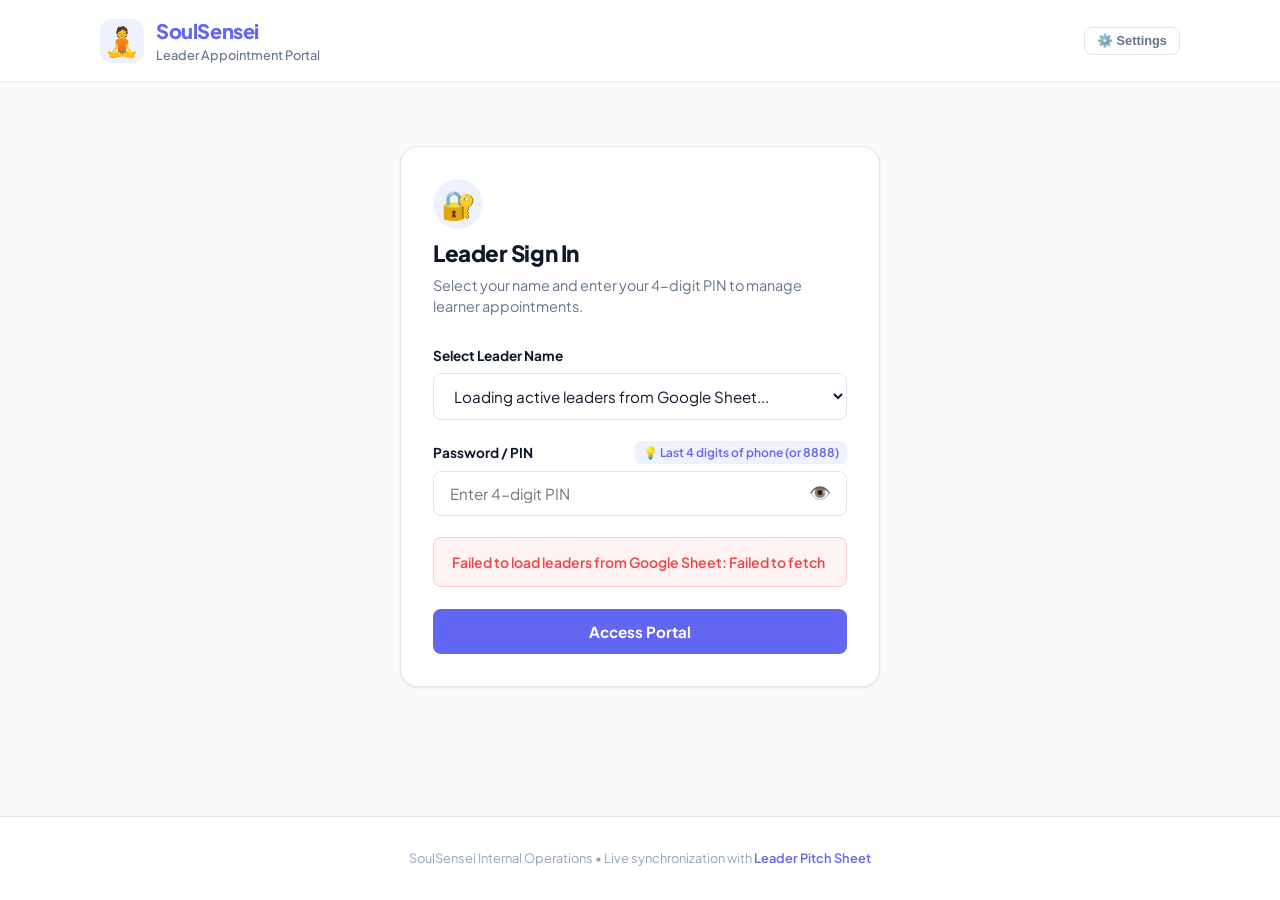
==== index.html @ 46f4b1a6 "fix: move web app to root for GitHub Pages hosting with direct Google Sheets sync" ====
<!DOCTYPE html>
<html lang="en">
<head>
  <meta charset="UTF-8">
  <meta name="viewport" content="width=device-width, initial-scale=1.0">
  <title>SoulSensei • Leader Appointment Portal</title>
  <link rel="preconnect" href="https://fonts.googleapis.com">
  <link rel="preconnect" href="https://fonts.gstatic.com" crossorigin>
  <link href="https://fonts.googleapis.com/css2?family=Plus+Jakarta+Sans:wght@400;500;600;700;800&display=swap" rel="stylesheet">
  <link rel="stylesheet" href="./style.css">
</head>
<body>
  <div class="app-container">
    <!-- Header -->
    <header class="app-header">
      <div class="header-content">
        <div class="brand">
          <div class="brand-logo">🧘</div>
          <div class="brand-text">
            <span class="brand-title">SoulSensei</span>
            <span class="brand-subtitle">Leader Appointment Portal</span>
          </div>
        </div>
        <div class="header-actions">
          <button id="btn-open-settings" class="btn-icon-subtle" title="Configure Sheet Webhook">⚙️ Settings</button>
          <div id="user-badge" class="user-badge hidden">
            <span class="leader-avatar" id="badge-avatar">L</span>
            <div class="badge-details">
              <span class="badge-name" id="badge-name">Leader Name</span>
              <span class="badge-role">Verified Leader</span>
            </div>
            <button id="btn-logout" class="btn-text">Sign Out</button>
          </div>
        </div>
      </div>
    </header>

    <!-- Main Container -->
    <main class="main-content">
      <!-- Section 1: Sign In -->
      <section id="auth-section" class="card auth-card">
        <div class="card-header">
          <div class="icon-circle">🔐</div>
          <h2>Leader Sign In</h2>
          <p class="subtitle">Select your name and enter your 4-digit PIN to manage learner appointments.</p>
        </div>

        <form id="login-form" class="form-body">
          <div class="form-group">
            <label for="leader-select">Select Leader Name</label>
            <div class="select-wrapper">
              <select id="leader-select" required>
                <option value="" disabled selected>Loading active leaders from Google Sheet...</option>
              </select>
            </div>
          </div>

          <div class="form-group">
            <div class="label-row">
              <label for="leader-password">Password / PIN</label>
              <span class="helper-badge" title="Last 4 digits of your registered phone number or 8888">💡 Last 4 digits of phone (or 8888)</span>
            </div>
            <div class="password-wrapper">
              <input type="password" id="leader-password" placeholder="Enter 4-digit PIN" required maxlength="10" autocomplete="current-password">
              <button type="button" id="toggle-password" class="btn-icon" aria-label="Toggle password visibility">👁️</button>
            </div>
          </div>

          <div id="auth-error" class="alert alert-error hidden"></div>

          <button type="submit" id="btn-login" class="btn btn-primary btn-block">
            <span class="btn-text-content">Access Portal</span>
            <span class="spinner hidden"></span>
          </button>
        </form>
      </section>

      <!-- Section 2: Scheduling View (Visible upon sign-in) -->
      <section id="scheduling-section" class="hidden">
        <!-- Main Form Card -->
        <div class="card schedule-card">
          <div class="card-header flex-header">
            <div>
              <div class="badge-pill">1:1 Follow-up & Scheduling</div>
              <h2>Schedule Learner Appointment</h2>
              <p class="subtitle">Select a learner from today's sessions and schedule their appointment.</p>
            </div>
            <button id="btn-refresh-data" class="btn btn-secondary btn-sm" title="Reload Sheet Data">
              🔄 Refresh List
            </button>
          </div>

          <form id="schedule-form" class="form-body">
            <!-- Learner Dropdown -->
            <div class="form-group">
              <label for="user-select">Select Learner</label>
              <div class="select-wrapper">
                <select id="user-select" required>
                  <option value="" disabled selected>Choose a learner...</option>
                </select>
              </div>
              <span class="form-hint">Showing learners who have sessions with you on today's schedule.</span>
            </div>

            <!-- Learner Details Card -->
            <div id="user-info-card" class="info-card hidden">
              <div class="info-card-header">
                <span class="info-title">Learner Details</span>
                <span class="tag-status" id="info-config-tag">Config #---</span>
              </div>
              <div class="info-grid">
                <div class="info-item">
                  <span class="info-label">Learner Name</span>
                  <span class="info-value" id="info-user-name">-</span>
                </div>
                <div class="info-item">
                  <span class="info-label">Learner User ID</span>
                  <span class="info-value" id="info-user-id">-</span>
                </div>
                <div class="info-item">
                  <span class="info-label">Offering / Session</span>
                  <span class="info-value" id="info-ooo-name">-</span>
                </div>
                <div class="info-item">
                  <span class="info-label">Original Session (IST)</span>
                  <span class="info-value" id="info-session-time">-</span>
                </div>
              </div>
            </div>

            <!-- Date and Time Picker -->
            <div class="form-row">
              <div class="form-group flex-1">
                <label for="appointment-date-time">Appointment Date & Time (IST)</label>
                <input type="datetime-local" id="appointment-date-time" required>
                <span class="form-hint">Select the appointment date and time.</span>
              </div>
            </div>

            <!-- Optional Notes -->
            <div class="form-group">
              <label for="appointment-notes">Session Notes / Instructions <span class="optional">(Optional)</span></label>
              <textarea id="appointment-notes" rows="3" placeholder="Add specific topics, focus areas, or learner requests..."></textarea>
            </div>

            <div id="schedule-feedback" class="alert hidden"></div>

            <div class="form-actions">
              <button type="submit" id="btn-submit-appointment" class="btn btn-primary btn-lg">
                <span class="btn-text-content">Confirm & Save Appointment</span>
                <span class="spinner hidden"></span>
              </button>
            </div>
          </form>
        </div>

        <!-- Section 3: Scheduled Appointments List -->
        <div class="card appointments-card">
          <div class="card-header flex-header">
            <div>
              <h3>Scheduled Appointments</h3>
              <p class="subtitle">Saved to Google Sheet (tab: <strong>'Scheduled Appointments'</strong>).</p>
            </div>
            <div class="badge-group">
              <span id="appointment-count-badge" class="counter-badge">0 saved</span>
              <a href="https://docs.google.com/spreadsheets/d/1q-gadAgzT7Rim6p_3GvIPwTj_nznz_IkGrzLG3XP6NI/edit#gid=0" target="_blank" class="btn-link">Open Sheet ↗</a>
            </div>
          </div>

          <div id="appointments-loading" class="loading-state hidden">
            <span class="spinner-large"></span>
            <p>Loading scheduled appointments...</p>
          </div>

          <div id="appointments-empty" class="empty-state">
            <div class="empty-icon">📅</div>
            <p>No appointments recorded for you yet today.</p>
            <span class="empty-sub">Use the form above to schedule appointments.</span>
          </div>

          <div id="appointments-list-container" class="table-wrapper hidden">
            <table class="data-table">
              <thead>
                <tr>
                  <th>Learner Name</th>
                  <th>User ID</th>
                  <th>Offering</th>
                  <th>Scheduled Date & Time</th>
                  <th>Notes</th>
                  <th>Status</th>
                </tr>
              </thead>
              <tbody id="appointments-tbody">
                <!-- Rows injected dynamically -->
              </tbody>
            </table>
          </div>
        </div>
      </section>
    </main>

    <!-- Settings Modal -->
    <div id="settings-modal" class="modal-backdrop hidden">
      <div class="modal-card">
        <div class="modal-header">
          <h3>Google Sheets Integration Settings</h3>
          <button id="btn-close-settings" class="btn-close">✕</button>
        </div>
        <div class="modal-body">
          <p class="modal-desc">This portal syncs with the <a href="https://docs.google.com/spreadsheets/d/1q-gadAgzT7Rim6p_3GvIPwTj_nznz_IkGrzLG3XP6NI/edit" target="_blank">Leader Pitch Sheet</a>.</p>
          
          <div class="form-group">
            <label for="apps-script-url">Google Apps Script Webhook URL (Optional for Direct Writes)</label>
            <input type="text" id="apps-script-url" placeholder="https://script.google.com/macros/s/.../exec">
            <span class="form-hint">If deployed as a static site (GitHub Pages), provide your Apps Script Web App URL to write directly to Google Sheets.</span>
          </div>

          <div class="info-box">
            <strong>📋 How to get an Apps Script URL in 1 minute:</strong>
            <ol>
              <li>Open the <a href="https://docs.google.com/spreadsheets/d/1q-gadAgzT7Rim6p_3GvIPwTj_nznz_IkGrzLG3XP6NI/edit" target="_blank">Google Sheet</a>.</li>
              <li>Click <strong>Extensions > Apps Script</strong>.</li>
              <li>Paste the code from <code>google-apps-script.js</code>.</li>
              <li>Click <strong>Deploy > New deployment > Web app</strong> (Access: Anyone).</li>
              <li>Paste the generated URL above.</li>
            </ol>
          </div>
        </div>
        <div class="modal-footer">
          <button id="btn-save-settings" class="btn btn-primary">Save Settings</button>
        </div>
      </div>
    </div>

    <!-- Footer -->
    <footer class="app-footer">
      <p>SoulSensei Internal Operations • Live synchronization with <a href="https://docs.google.com/spreadsheets/d/1q-gadAgzT7Rim6p_3GvIPwTj_nznz_IkGrzLG3XP6NI/edit#gid=0" target="_blank">Leader Pitch Sheet</a></p>
    </footer>
  </div>

  <script src="./app.js"></script>
</body>
</html>
---- style.css ----
/* SoulSensei Design System */
:root {
  --primary: #6366f1;
  --primary-hover: #4f46e5;
  --primary-light: #eef2ff;
  --primary-border: #c7d2fe;
  --accent: #8b5cf6;
  --bg: #f8fafc;
  --surface: #ffffff;
  --border: #e2e8f0;
  --border-focus: #818cf8;
  --text-main: #0f172a;
  --text-muted: #64748b;
  --text-sub: #94a3b8;
  --success: #10b981;
  --success-bg: #ecfdf5;
  --success-border: #a7f3d0;
  --error: #ef4444;
  --error-bg: #fef2f2;
  --error-border: #fecaca;
  --radius-sm: 8px;
  --radius-md: 12px;
  --radius-lg: 18px;
  --shadow-sm: 0 1px 3px rgba(0,0,0,0.06), 0 1px 2px rgba(0,0,0,0.04);
  --shadow-md: 0 4px 6px -1px rgba(0,0,0,0.08), 0 2px 4px -2px rgba(0,0,0,0.05);
  --shadow-lg: 0 10px 15px -3px rgba(0,0,0,0.08), 0 4px 6px -4px rgba(0,0,0,0.03);
  --transition: all 0.2s cubic-bezier(0.4, 0, 0.2, 1);
}

* {
  box-sizing: border-box;
  margin: 0;
  padding: 0;
}

body {
  font-family: 'Plus Jakarta Sans', system-ui, -apple-system, sans-serif;
  background-color: var(--bg);
  color: var(--text-main);
  line-height: 1.5;
  -webkit-font-smoothing: antialiased;
}

.app-container {
  min-height: 100vh;
  display: flex;
  flex-direction: column;
}

/* Header */
.app-header {
  background: var(--surface);
  border-bottom: 1px solid var(--border);
  padding: 1rem 2rem;
  position: sticky;
  top: 0;
  z-index: 50;
}

.header-content {
  max-width: 1080px;
  margin: 0 auto;
  display: flex;
  align-items: center;
  justify-content: space-between;
}

.header-actions {
  display: flex;
  align-items: center;
  gap: 1rem;
}

.brand {
  display: flex;
  align-items: center;
  gap: 0.75rem;
}

.brand-logo {
  font-size: 1.8rem;
  background: var(--primary-light);
  width: 44px;
  height: 44px;
  display: flex;
  align-items: center;
  justify-content: center;
  border-radius: var(--radius-md);
}

.brand-text {
  display: flex;
  flex-direction: column;
}

.brand-title {
  font-weight: 800;
  font-size: 1.25rem;
  color: var(--primary);
  letter-spacing: -0.02em;
}

.brand-subtitle {
  font-size: 0.8rem;
  color: var(--text-muted);
  font-weight: 500;
}

/* User Badge */
.user-badge {
  display: flex;
  align-items: center;
  gap: 0.75rem;
  background: var(--primary-light);
  padding: 0.35rem 0.85rem;
  border-radius: 999px;
  border: 1px solid var(--primary-border);
}

.leader-avatar {
  background: var(--primary);
  color: white;
  width: 30px;
  height: 30px;
  border-radius: 50%;
  display: flex;
  align-items: center;
  justify-content: center;
  font-size: 0.85rem;
  font-weight: 700;
}

.badge-details {
  display: flex;
  flex-direction: column;
}

.badge-name {
  font-weight: 700;
  font-size: 0.85rem;
  color: var(--text-main);
}

.badge-role {
  font-size: 0.7rem;
  color: var(--primary);
  font-weight: 600;
}

.badge-group {
  display: flex;
  align-items: center;
  gap: 0.5rem;
}

.btn-text {
  background: none;
  border: none;
  color: var(--text-muted);
  font-size: 0.75rem;
  cursor: pointer;
  padding: 0.2rem 0.4rem;
  margin-left: 0.5rem;
  border-radius: var(--radius-sm);
  font-weight: 600;
}

.btn-text:hover {
  color: var(--error);
  background: var(--error-bg);
}

.btn-icon-subtle {
  background: none;
  border: 1px solid var(--border);
  padding: 0.35rem 0.75rem;
  border-radius: var(--radius-sm);
  font-size: 0.8rem;
  font-weight: 600;
  color: var(--text-muted);
  cursor: pointer;
  transition: var(--transition);
}

.btn-icon-subtle:hover {
  background: var(--primary-light);
  color: var(--primary);
  border-color: var(--primary-border);
}

.btn-link {
  color: var(--primary);
  text-decoration: none;
  font-size: 0.8rem;
  font-weight: 600;
}

.btn-link:hover {
  text-decoration: underline;
}

/* Main Content */
.main-content {
  flex: 1;
  max-width: 960px;
  width: 100%;
  margin: 2rem auto;
  padding: 0 1.5rem;
  display: flex;
  flex-direction: column;
  gap: 2rem;
}

/* Cards */
.card {
  background: var(--surface);
  border-radius: var(--radius-lg);
  border: 1px solid var(--border);
  box-shadow: var(--shadow-sm);
  padding: 2rem;
  transition: var(--transition);
}

.card:hover {
  box-shadow: var(--shadow-md);
}

.auth-card {
  max-width: 480px;
  margin: 2rem auto;
  width: 100%;
}

.card-header {
  margin-bottom: 1.75rem;
}

.card-header h2 {
  font-size: 1.4rem;
  font-weight: 800;
  color: var(--text-main);
  letter-spacing: -0.02em;
  margin-top: 0.5rem;
}

.card-header h3 {
  font-size: 1.2rem;
  font-weight: 700;
  color: var(--text-main);
}

.card-header .subtitle {
  color: var(--text-muted);
  font-size: 0.9rem;
  margin-top: 0.25rem;
}

.flex-header {
  display: flex;
  justify-content: space-between;
  align-items: flex-start;
  flex-wrap: wrap;
  gap: 1rem;
}

.icon-circle {
  font-size: 1.75rem;
  background: var(--primary-light);
  width: 50px;
  height: 50px;
  border-radius: 50%;
  display: flex;
  align-items: center;
  justify-content: center;
  margin-bottom: 0.5rem;
}

.badge-pill {
  display: inline-block;
  font-size: 0.75rem;
  font-weight: 700;
  color: var(--primary);
  background: var(--primary-light);
  padding: 0.25rem 0.75rem;
  border-radius: 999px;
  text-transform: uppercase;
  letter-spacing: 0.05em;
  margin-bottom: 0.5rem;
}

.counter-badge {
  background: var(--bg);
  border: 1px solid var(--border);
  color: var(--text-muted);
  font-size: 0.8rem;
  font-weight: 700;
  padding: 0.3rem 0.8rem;
  border-radius: 999px;
}

/* Forms */
.form-body {
  display: flex;
  flex-direction: column;
  gap: 1.35rem;
}

.form-group {
  display: flex;
  flex-direction: column;
  gap: 0.4rem;
}

.form-row {
  display: flex;
  gap: 1.25rem;
}

.flex-1 {
  flex: 1;
}

.label-row {
  display: flex;
  justify-content: space-between;
  align-items: center;
}

label {
  font-size: 0.85rem;
  font-weight: 700;
  color: var(--text-main);
}

.helper-badge {
  font-size: 0.75rem;
  color: var(--primary);
  background: var(--primary-light);
  padding: 0.15rem 0.5rem;
  border-radius: 6px;
  font-weight: 600;
}

.form-hint {
  font-size: 0.75rem;
  color: var(--text-muted);
  margin-top: 0.2rem;
}

.optional {
  font-size: 0.75rem;
  color: var(--text-muted);
  font-weight: 400;
}

input[type="text"],
input[type="password"],
input[type="datetime-local"],
select,
textarea {
  width: 100%;
  padding: 0.75rem 1rem;
  font-size: 0.95rem;
  font-family: inherit;
  color: var(--text-main);
  background: #ffffff;
  border: 1px solid var(--border);
  border-radius: var(--radius-sm);
  transition: var(--transition);
}

input:focus,
select:focus,
textarea:focus {
  outline: none;
  border-color: var(--border-focus);
  box-shadow: 0 0 0 3px rgba(99, 102, 241, 0.15);
}

.password-wrapper {
  position: relative;
  display: flex;
  align-items: center;
}

.password-wrapper input {
  padding-right: 3rem;
}

.btn-icon {
  position: absolute;
  right: 0.75rem;
  background: none;
  border: none;
  font-size: 1.1rem;
  cursor: pointer;
  color: var(--text-muted);
  padding: 0.25rem;
}

/* Info Card */
.info-card {
  background: var(--primary-light);
  border: 1px solid var(--primary-border);
  border-radius: var(--radius-md);
  padding: 1.25rem;
  animation: fadeIn 0.3s ease;
}

.info-card-header {
  display: flex;
  justify-content: space-between;
  align-items: center;
  margin-bottom: 0.75rem;
}

.info-title {
  font-size: 0.8rem;
  font-weight: 800;
  color: var(--primary);
  text-transform: uppercase;
  letter-spacing: 0.04em;
}

.tag-status {
  background: var(--surface);
  border: 1px solid var(--primary-border);
  color: var(--primary);
  font-size: 0.75rem;
  font-weight: 700;
  padding: 0.15rem 0.5rem;
  border-radius: 6px;
}

.info-grid {
  display: grid;
  grid-template-columns: repeat(auto-fit, minmax(180px, 1fr));
  gap: 0.85rem;
}

.info-item {
  display: flex;
  flex-direction: column;
}

.info-label {
  font-size: 0.7rem;
  font-weight: 600;
  color: var(--text-muted);
  text-transform: uppercase;
}

.info-value {
  font-size: 0.95rem;
  font-weight: 700;
  color: var(--text-main);
  margin-top: 0.1rem;
}

/* Buttons */
.btn {
  display: inline-flex;
  align-items: center;
  justify-content: center;
  gap: 0.5rem;
  font-family: inherit;
  font-weight: 700;
  font-size: 0.95rem;
  padding: 0.75rem 1.5rem;
  border-radius: var(--radius-sm);
  border: 1px solid transparent;
  cursor: pointer;
  transition: var(--transition);
}

.btn-primary {
  background: var(--primary);
  color: white;
}

.btn-primary:hover:not(:disabled) {
  background: var(--primary-hover);
  box-shadow: 0 4px 12px rgba(99, 102, 241, 0.3);
}

.btn-secondary {
  background: var(--bg);
  border-color: var(--border);
  color: var(--text-main);
}

.btn-secondary:hover:not(:disabled) {
  background: #ffffff;
  border-color: var(--primary-border);
  color: var(--primary);
}

.btn-block {
  width: 100%;
}

.btn-lg {
  padding: 0.9rem 2rem;
  font-size: 1rem;
}

.btn-sm {
  padding: 0.4rem 0.8rem;
  font-size: 0.8rem;
}

.btn:disabled {
  opacity: 0.6;
  cursor: not-allowed;
}

/* Alerts */
.alert {
  padding: 0.85rem 1.15rem;
  border-radius: var(--radius-sm);
  font-size: 0.875rem;
  font-weight: 600;
  display: flex;
  align-items: center;
  gap: 0.5rem;
}

.alert-error {
  background: var(--error-bg);
  color: var(--error);
  border: 1px solid var(--error-border);
}

.alert-success {
  background: var(--success-bg);
  color: #065f46;
  border: 1px solid var(--success-border);
}

/* Tables */
.table-wrapper {
  overflow-x: auto;
  border-radius: var(--radius-md);
  border: 1px solid var(--border);
  margin-top: 1rem;
}

.data-table {
  width: 100%;
  border-collapse: collapse;
  text-align: left;
  font-size: 0.875rem;
}

.data-table th {
  background: var(--bg);
  padding: 0.75rem 1rem;
  font-weight: 700;
  color: var(--text-muted);
  border-bottom: 1px solid var(--border);
  text-transform: uppercase;
  font-size: 0.75rem;
  letter-spacing: 0.03em;
}

.data-table td {
  padding: 0.85rem 1rem;
  border-bottom: 1px solid var(--border);
  color: var(--text-main);
}

.data-table tr:last-child td {
  border-bottom: none;
}

.data-table tr:hover td {
  background: #f8fafc;
}

.status-pill {
  display: inline-block;
  padding: 0.2rem 0.6rem;
  border-radius: 999px;
  font-size: 0.75rem;
  font-weight: 700;
  background: var(--success-bg);
  color: #047857;
  border: 1px solid var(--success-border);
}

/* Empty States & Loading */
.empty-state, .loading-state {
  text-align: center;
  padding: 3rem 1rem;
  color: var(--text-muted);
}

.empty-icon {
  font-size: 2.5rem;
  margin-bottom: 0.5rem;
}

.empty-state p {
  font-weight: 700;
  color: var(--text-main);
}

.empty-sub {
  font-size: 0.8rem;
  display: block;
  margin-top: 0.25rem;
}

.spinner {
  width: 16px;
  height: 16px;
  border: 2px solid rgba(255, 255, 255, 0.3);
  border-radius: 50%;
  border-top-color: white;
  animation: spin 0.7s linear infinite;
  display: inline-block;
}

.spinner-large {
  width: 32px;
  height: 32px;
  border: 3px solid var(--primary-light);
  border-radius: 50%;
  border-top-color: var(--primary);
  animation: spin 0.8s linear infinite;
  display: inline-block;
  margin-bottom: 0.75rem;
}

/* Modal */
.modal-backdrop {
  position: fixed;
  inset: 0;
  background: rgba(15, 23, 42, 0.5);
  backdrop-filter: blur(4px);
  display: flex;
  align-items: center;
  justify-content: center;
  z-index: 100;
  padding: 1rem;
}

.modal-card {
  background: var(--surface);
  border-radius: var(--radius-lg);
  max-width: 560px;
  width: 100%;
  box-shadow: var(--shadow-lg);
  display: flex;
  flex-direction: column;
  overflow: hidden;
  animation: fadeIn 0.2s ease;
}

.modal-header {
  padding: 1.25rem 1.5rem;
  border-bottom: 1px solid var(--border);
  display: flex;
  justify-content: space-between;
  align-items: center;
}

.modal-header h3 {
  font-size: 1.1rem;
  font-weight: 800;
  color: var(--text-main);
}

.btn-close {
  background: none;
  border: none;
  font-size: 1.2rem;
  cursor: pointer;
  color: var(--text-muted);
}

.modal-body {
  padding: 1.5rem;
  display: flex;
  flex-direction: column;
  gap: 1.25rem;
}

.modal-desc {
  font-size: 0.875rem;
  color: var(--text-muted);
}

.modal-footer {
  padding: 1rem 1.5rem;
  border-top: 1px solid var(--border);
  display: flex;
  justify-content: flex-end;
  background: var(--bg);
}

.info-box {
  background: var(--bg);
  border: 1px solid var(--border);
  border-radius: var(--radius-sm);
  padding: 1rem;
  font-size: 0.85rem;
  color: var(--text-main);
}

.info-box ol {
  margin-top: 0.5rem;
  padding-left: 1.25rem;
}

.info-box li {
  margin-bottom: 0.25rem;
}

@keyframes spin {
  to { transform: rotate(360deg); }
}

@keyframes fadeIn {
  from { opacity: 0; transform: translateY(-4px); }
  to { opacity: 1; transform: translateY(0); }
}

/* Footer */
.app-footer {
  text-align: center;
  padding: 2rem 1rem;
  color: var(--text-sub);
  font-size: 0.8rem;
  border-top: 1px solid var(--border);
  background: var(--surface);
  margin-top: auto;
}

.app-footer a {
  color: var(--primary);
  text-decoration: none;
  font-weight: 600;
}

.app-footer a:hover {
  text-decoration: underline;
}

.hidden {
  display: none !important;
}

/* Responsive */
@media (max-width: 640px) {
  .app-header {
    padding: 0.75rem 1rem;
  }
  .card {
    padding: 1.25rem;
  }
  .form-row {
    flex-direction: column;
    gap: 1rem;
  }
}
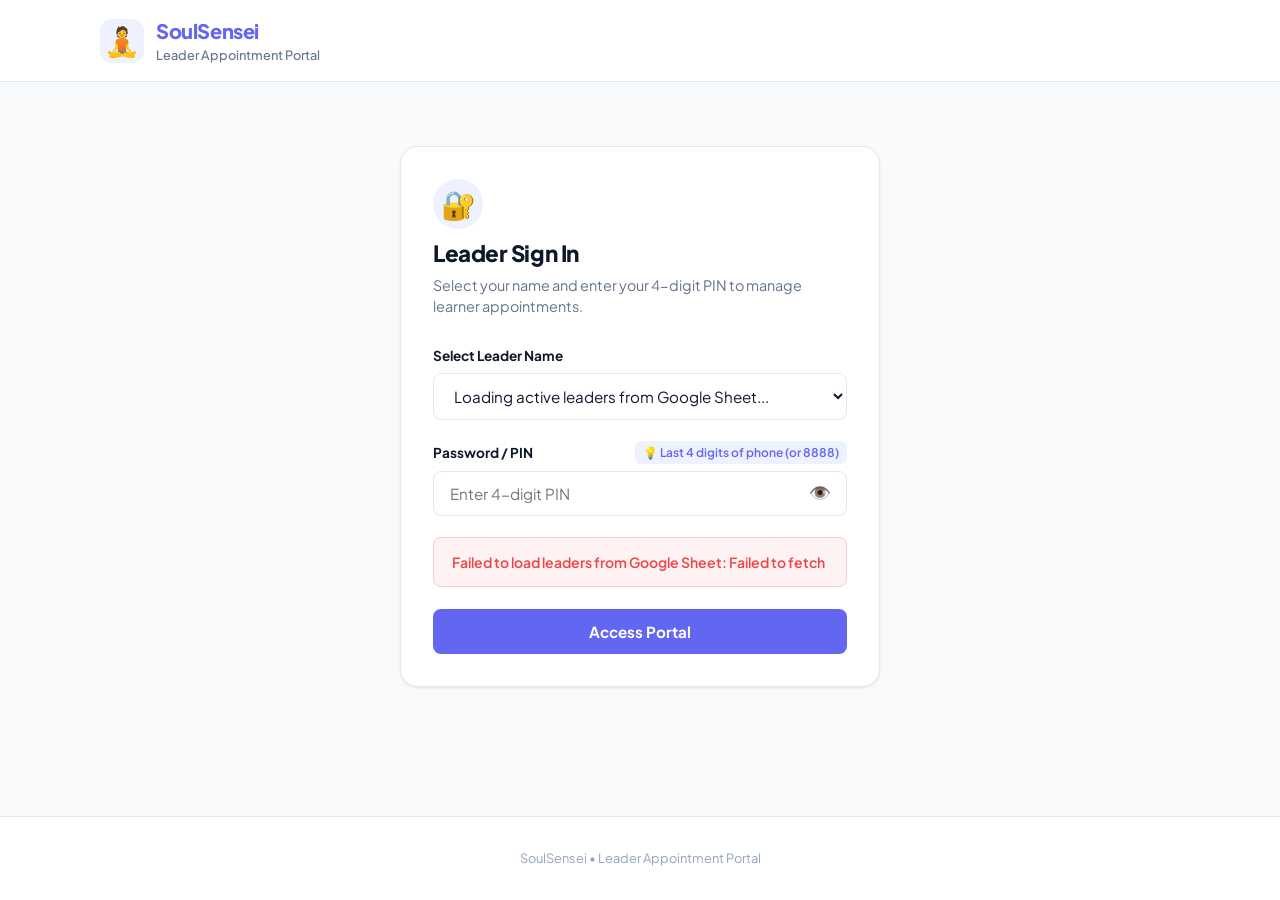
==== commit 00384397: "fix(security): remove settings modal and all direct links to the Google Sheet" ====
--- a/index.html
+++ b/index.html
@@ -22,7 +22,6 @@
           </div>
         </div>
         <div class="header-actions">
-          <button id="btn-open-settings" class="btn-icon-subtle" title="Configure Sheet Webhook">⚙️ Settings</button>
           <div id="user-badge" class="user-badge hidden">
             <span class="leader-avatar" id="badge-avatar">L</span>
             <div class="badge-details">
@@ -159,11 +158,10 @@
           <div class="card-header flex-header">
             <div>
               <h3>Scheduled Appointments</h3>
-              <p class="subtitle">Saved to Google Sheet (tab: <strong>'Scheduled Appointments'</strong>).</p>
+              <p class="subtitle">Your confirmed appointments.</p>
             </div>
             <div class="badge-group">
               <span id="appointment-count-badge" class="counter-badge">0 saved</span>
-              <a href="https://docs.google.com/spreadsheets/d/1q-gadAgzT7Rim6p_3GvIPwTj_nznz_IkGrzLG3XP6NI/edit#gid=0" target="_blank" class="btn-link">Open Sheet ↗</a>
             </div>
           </div>
 
@@ -199,42 +197,9 @@
       </section>
     </main>
 
-    <!-- Settings Modal -->
-    <div id="settings-modal" class="modal-backdrop hidden">
-      <div class="modal-card">
-        <div class="modal-header">
-          <h3>Google Sheets Integration Settings</h3>
-          <button id="btn-close-settings" class="btn-close">✕</button>
-        </div>
-        <div class="modal-body">
-          <p class="modal-desc">This portal syncs with the <a href="https://docs.google.com/spreadsheets/d/1q-gadAgzT7Rim6p_3GvIPwTj_nznz_IkGrzLG3XP6NI/edit" target="_blank">Leader Pitch Sheet</a>.</p>
-          
-          <div class="form-group">
-            <label for="apps-script-url">Google Apps Script Webhook URL (Optional for Direct Writes)</label>
-            <input type="text" id="apps-script-url" placeholder="https://script.google.com/macros/s/.../exec">
-            <span class="form-hint">If deployed as a static site (GitHub Pages), provide your Apps Script Web App URL to write directly to Google Sheets.</span>
-          </div>
-
-          <div class="info-box">
-            <strong>📋 How to get an Apps Script URL in 1 minute:</strong>
-            <ol>
-              <li>Open the <a href="https://docs.google.com/spreadsheets/d/1q-gadAgzT7Rim6p_3GvIPwTj_nznz_IkGrzLG3XP6NI/edit" target="_blank">Google Sheet</a>.</li>
-              <li>Click <strong>Extensions > Apps Script</strong>.</li>
-              <li>Paste the code from <code>google-apps-script.js</code>.</li>
-              <li>Click <strong>Deploy > New deployment > Web app</strong> (Access: Anyone).</li>
-              <li>Paste the generated URL above.</li>
-            </ol>
-          </div>
-        </div>
-        <div class="modal-footer">
-          <button id="btn-save-settings" class="btn btn-primary">Save Settings</button>
-        </div>
-      </div>
-    </div>
-
     <!-- Footer -->
     <footer class="app-footer">
-      <p>SoulSensei Internal Operations • Live synchronization with <a href="https://docs.google.com/spreadsheets/d/1q-gadAgzT7Rim6p_3GvIPwTj_nznz_IkGrzLG3XP6NI/edit#gid=0" target="_blank">Leader Pitch Sheet</a></p>
+      <p>SoulSensei • Leader Appointment Portal</p>
     </footer>
   </div>
 
